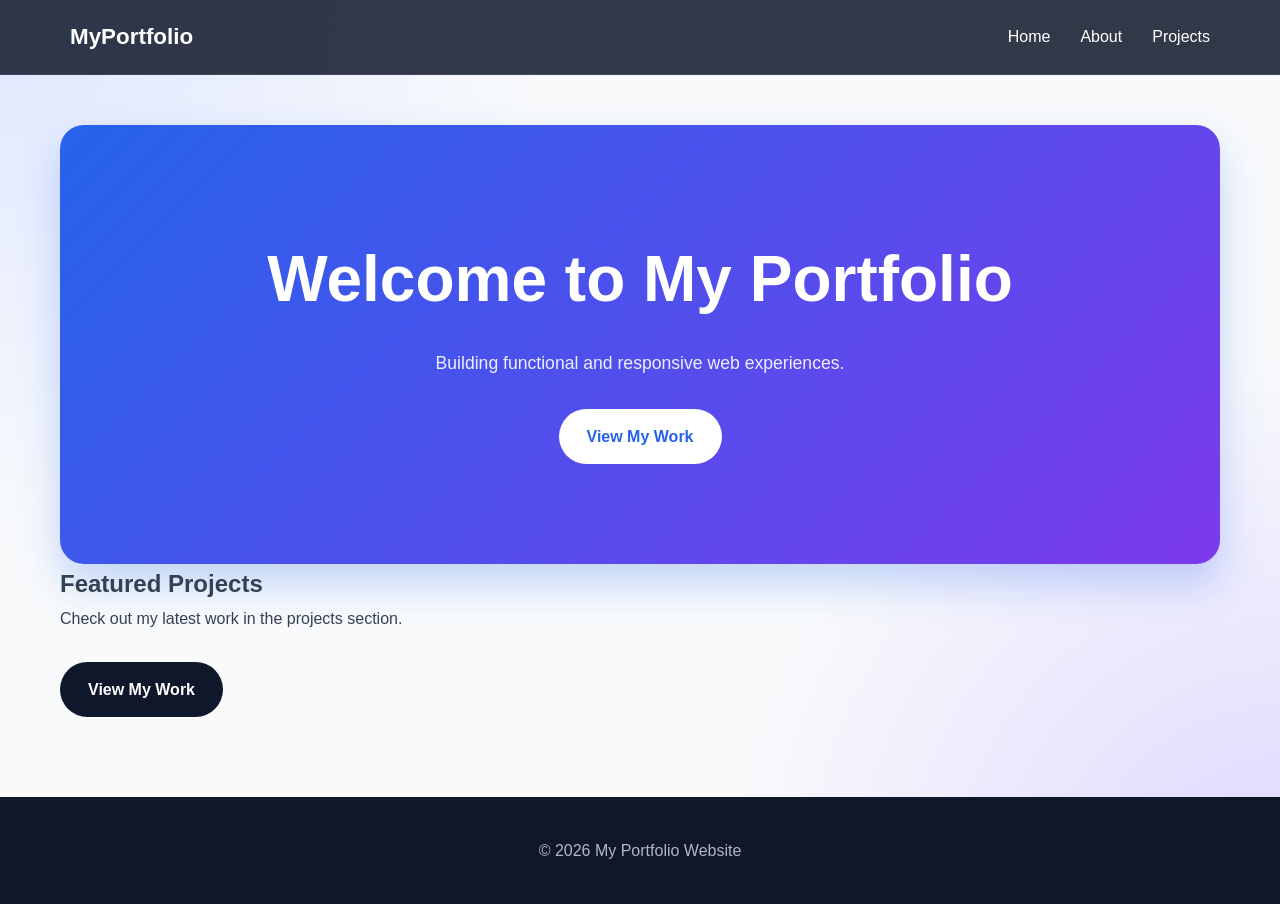
==== index.html @ fd99c345 "done with this now" ====
<!DOCTYPE html>
<html lang="en">
<head>
    <meta charset="UTF-8">
    <meta name="viewport" content="width=device-width, initial-scale=1.0">
    <title>My Portfolio | Home</title>
    <link rel="stylesheet" href="css/style.css">
    <link rel="preconnect" href="https://fonts.googleapis.com">
    <link rel="preconnect" href="https://fonts.gstatic.com" crossorigin>
    <link href="https://fonts.googleapis.com/css2?family=Black+Ops+One&family=Chelsea+Market&family=DM+Serif+Display:ital@0;1&display=swap" rel="stylesheet">
</head>
<body>

    <header>
        <nav>
            <div class="logo">MyPortfolio</div>
            <ul>
                <li><a href="index.html">Home</a></li>
                <li><a href="about.html">About</a></li>
                <li><a href="projects.html">Projects</a></li>
            </ul>
        </nav>
    </header>

    <main>
        <section class="hero">
            <h1>Welcome to My Portfolio</h1>
            <p>Building functional and responsive web experiences.</p>
            <a href="projects.html" class="hero-btn">View My Work</a>
        </section>

        <section id="preview">
            <h2>Featured Projects</h2>
            <p>Check out my latest work in the projects section.</p>
            <a href="projects.html" class="hero-btn dark">View My Work</a>
        </section>
    </main>

    <footer>
        <p>&copy; 2026 My Portfolio Website</p>
    </footer>

</body>
</html>
---- css/style.css ----
*{
    margin:0;
    padding:0;
    box-sizing:border-box;
}

:root{
    --primary:#2563eb;
    --secondary:#7c3aed;
    --dark:#0f172a;
    --text:#334155;
    --light:#f8fafc;
    --white:#ffffff;
}

html{
    scroll-behavior:smooth;
}

body{
    font-family:Inter,Segoe UI,sans-serif;
    background:
        radial-gradient(circle at top left,#e0e7ff 0%,transparent 35%),
        radial-gradient(circle at bottom right,#ddd6fe 0%,transparent 35%),
        #f8fafc;
    color:var(--text);
    line-height:1.7;
}


header{
    position:sticky;
    top:0;
    z-index:1000;

    backdrop-filter:blur(12px);
    background:rgba(15,23,42,0.85);

    border-bottom:1px solid rgba(255,255,255,0.08);
}

nav{
    max-width:1200px;
    margin:auto;

    display:flex;
    justify-content:space-between;
    align-items:center;

    padding:18px 30px;
}

.logo{
    font-size:1.4rem;
    font-weight:700;
    color:white;
}

nav ul{
    list-style:none;
    display:flex;
    gap:30px;
}

nav a{
    color:white;
    text-decoration:none;
    font-weight:500;
    transition:.3s;
    position:relative;
}

nav a::after{
    content:"";
    position:absolute;
    left:0;
    bottom:-6px;

    width:0;
    height:2px;

    background:#60a5fa;
    transition:.3s;
}

nav a:hover::after{
    width:100%;
}

nav a:hover{
    color:#93c5fd;
}


main{
    max-width:1200px;
    margin:50px auto;
    padding:0 20px;
}


.hero{
    padding:100px 40px;
    text-align:center;

    border-radius:24px;

    background:
    linear-gradient(
        135deg,
        var(--primary),
        var(--secondary)
    );

    color:white;

    box-shadow:
        0 20px 40px rgba(37,99,235,.25);
}

.hero h1{
    font-size:clamp(2.5rem,5vw,4rem);
    margin-bottom:15px;
    font-weight:800;
}

.hero p{
    max-width:700px;
    margin:auto;
    opacity:.9;
    font-size:1.1rem;
}

.about-container {
    display: flex;
    align-items: center;
    gap: 40px;
    margin-top: 30px;
}

.about-container img {
    width: 40%;
    border-radius: 20px;
}

.bio {
    background-color: #0f172a;
    color: #f8fafc;
    padding: 20px;
    border-radius: 20px;
    font-family: "Chelsea Market", system-ui;
}



.hero-btn{
    display:inline-block;
    margin-top:30px;
    padding:14px 28px;

    background:white;
    color:var(--primary);

    text-decoration:none;
    font-weight:700;

    border-radius:999px;

    transition:.3s;
}

.hero-btn:hover{
    transform:translateY(-4px);
    box-shadow:0 10px 20px rgba(0,0,0,.15);
}




.project-grid{
    display:grid;
    grid-template-columns:
        repeat(auto-fit,minmax(300px,1fr));

    gap:30px;

    margin-top:60px;
}



.card{
    overflow:hidden;
    padding: 20px;
    border-radius: 20px;
}

.card img{
    width:100%;
    height:220px;
    object-fit:cover;
    border-radius:12px;
    margin-bottom:20px;
}

.dark {
    background-color: #0f172a;
    color: #ffffff;
}

.card h3{
    margin-bottom:10px;
}

.card p{
    margin-bottom:12px;
}

.card:hover{
    transform:translateY(-8px);

    box-shadow:
        0 20px 40px rgba(0,0,0,.12);
}

.card h3{
    margin-bottom:12px;
    color:var(--dark);
    font-size:1.3rem;
}

.card p{
    margin-bottom:20px;
}

.card a{
    text-decoration:none;
    color:var(--primary);
    font-weight:600;
}

.card a:hover{
    color:var(--secondary);
}


.section-title{
    text-align:center;
    font-size:2rem;
    margin-bottom:50px;
    color:var(--dark);
    font-weight:800;
}


footer{
    margin-top:80px;

    background:var(--dark);

    color:#cbd5e1;

    text-align:center;

    padding:40px 20px;
}

footer p{
    opacity:.85;
}


@media(max-width:768px){

    nav{
        flex-direction:column;
        gap:15px;
    }

    nav ul{
        flex-wrap:wrap;
        justify-content:center;
        gap:15px;
    }

    .hero{
        padding:70px 25px;
    }

    .hero h1{
        font-size:2.3rem;
    }

    .about-container {
        display: flex;
        flex-direction: column;
        min-height: 50vh;
    }
    .about-container img {
        width: 80%; 
    }
}
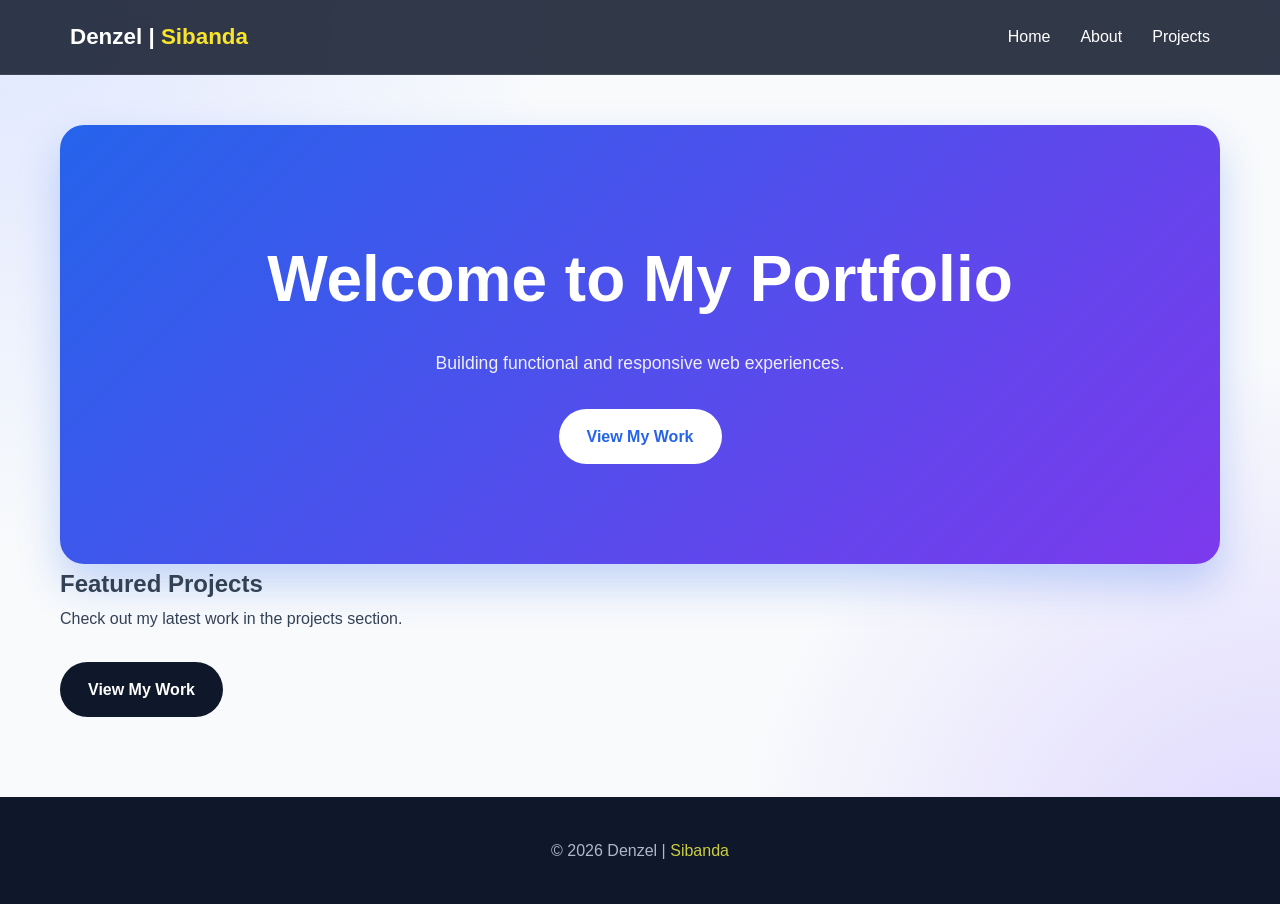
==== commit 9a578e3f: "done with this part now" ====
--- a/index.html
+++ b/index.html
@@ -13,7 +13,7 @@
 
     <header>
         <nav>
-            <div class="logo">MyPortfolio</div>
+            <div class="logo">Denzel | <span>Sibanda</span></div>
             <ul>
                 <li><a href="index.html">Home</a></li>
                 <li><a href="about.html">About</a></li>
@@ -37,7 +37,7 @@
     </main>
 
     <footer>
-        <p>&copy; 2026 My Portfolio Website</p>
+        <p class="foooter-copyright">&copy; 2026 Denzel | <span>Sibanda</span></p>
     </footer>
 
 </body>
--- a/css/style.css
+++ b/css/style.css
@@ -56,6 +56,10 @@
     color:white;
 }
 
+.logo span{
+    color: rgb(249, 229, 44);
+}
+
 nav ul{
     list-style:none;
     display:flex;
@@ -146,9 +150,9 @@
 .bio {
     background-color: #0f172a;
     color: #f8fafc;
-    padding: 20px;
+    padding: 80px;
     border-radius: 20px;
-    font-family: "Chelsea Market", system-ui;
+    font-family: "San Serif", system-ui;
 }
 
 
@@ -268,6 +272,9 @@
 footer p{
     opacity:.85;
 }
+.foooter-copyright span{
+    color: rgb(237, 237, 68);
+}
 
 
 @media(max-width:768px){
@@ -297,6 +304,9 @@
         min-height: 50vh;
     }
     .about-container img {
-        width: 80%; 
+        width: 100%; 
+    }
+    .bio {
+         padding: 20px;
     }
 }
